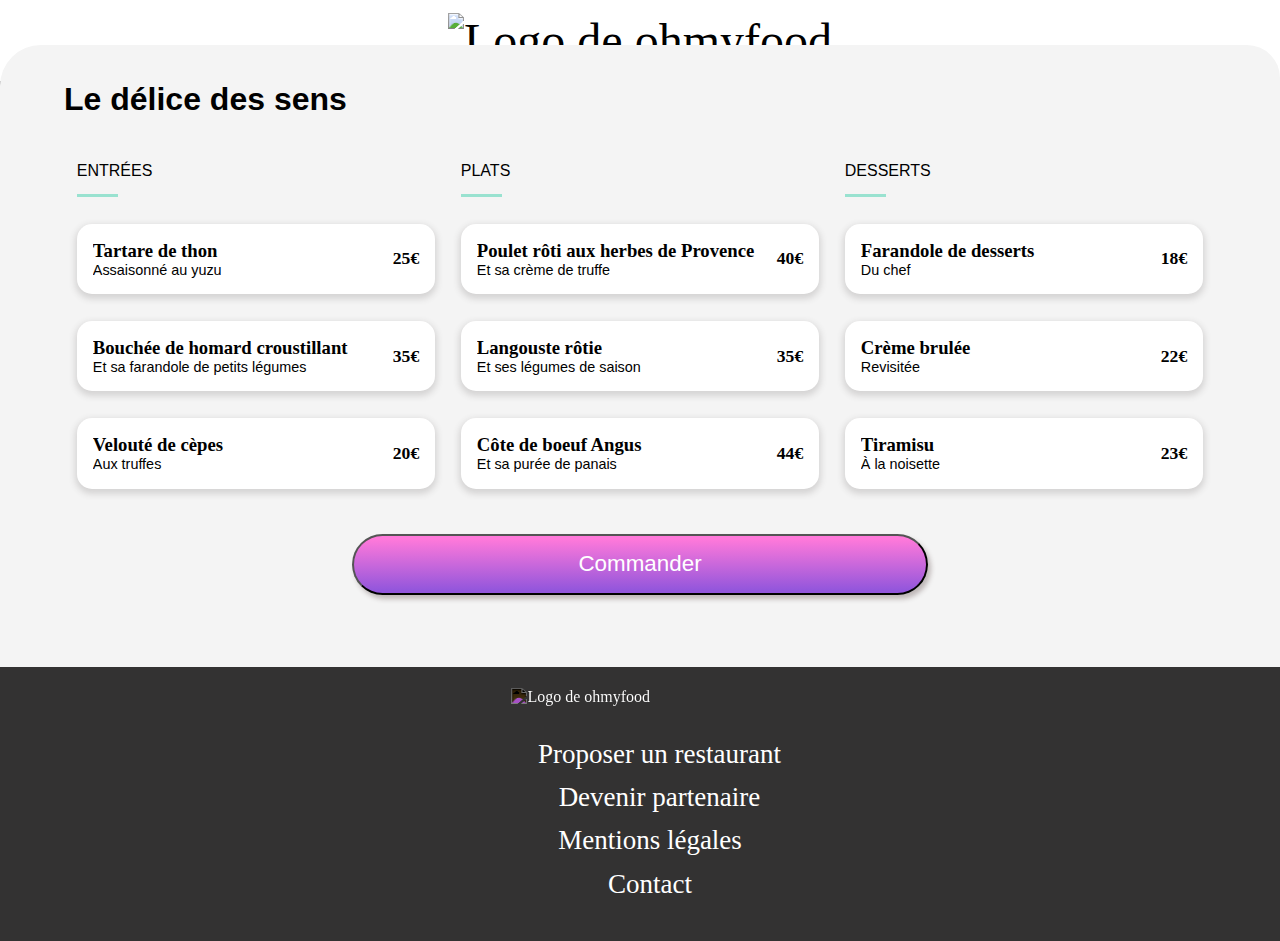
==== restaurants/delice-des-sens.html @ e6e6e53a "fixes animations" ====
<!DOCTYPE html>
<html lang="fr">
    <head>
        <meta charset="utf-8" />
        <link rel="stylesheet" href="https://cdnjs.cloudflare.com/ajax/libs/font-awesome/5.15.3/css/all.min.css" integrity="sha512-iBBXm8fW90+nuLcSKlbmrPcLa0OT92xO1BIsZ+ywDWZCvqsWgccV3gFoRBv0z+8dLJgyAHIhR35VZc2oM/gI1w==" crossorigin="anonymous"/>
        <link rel="stylesheet" href="../styles/style-restaurants.css"/>
        <meta name="viewport" content="width=device-width, initial-scale=1.0" />
        <title>ohmyfood</title>
    </head>

    <body>
        <div id="container">
            
            <!-- Logo + Image header -->

            <header>
                    <div id="header-flex">
                        <a href="../index.html"><div id="return-arrow"><i class="fas fa-arrow-left"></i></div></a>
                        <a href=""><div id="logo"><img src="../img/ohmyfood@2x.svg" alt="Logo de ohmyfood" /></div></a>
                    </div>
                    <a href=""><div class="img-header"><img src="../img/img4.jpg" alt="photo plat"></div></a>
            </header>

            <section class="carte-restaurant">
                <div id="titre-restaurant">
                    <h2>Le délice des sens</h2>
                    <div class="heart">
                        <i class="far fa-heart empty-heart" aria-hidden="true"></i>
                        <i class="fas fa-heart full-heart" aria-hidden="true"></i>
                    </div>
                </div>

                    <!-- Entrees Menu -->

                <article id="menu-flex">
                    <div class="menu1">
                        <p class="titre-menu">ENTRÉES</p>
                        <div class="menu-content">
                            <div class="menu-texte">
                                <h3>Tartare de thon</h3>
                                <p>Assaisonné au yuzu</p>
                            </div>
                            <div class="bouton-vert">
                                <span>25€</span>
                                <div class="bouton-cache"><i class="fas fa-check-circle" aria-hidden="true"></i></div>
                            </div>
                        </div>

                        <div class="menu-content">
                            <div class="menu-texte">
                                <h3>Bouchée de homard croustillant</h3>
                                <p>Et sa farandole de petits légumes</p>
                            </div>
                            <div class="bouton-vert">
                                <span>35€</span>
                                <div class="bouton-cache"><i class="fas fa-check-circle" aria-hidden="true"></i></div>
                            </div>
                        </div>

                        <div class="menu-content">
                            <div class="menu-texte">
                                <h3>Velouté de cèpes</h3>
                                <p>Aux truffes</p>
                            </div>
                            <div class="bouton-vert">
                                <span>20€</span>
                                <div class="bouton-cache"><i class="fas fa-check-circle" aria-hidden="true"></i></div>
                            </div>
                        </div>
                    </div>

                            <!-- Plats Menu -->
                    <div class="menu1">
                        <p class="titre-menu">PLATS</p>
                        <div class="menu-content">
                            <div class="menu-texte">
                                <h3>Poulet rôti aux herbes de Provence</h3>
                                <p>Et sa crème de truffe</p>
                            </div>
                            <div class="bouton-vert">
                                <span>40€</span>
                                <div class="bouton-cache"><i class="fas fa-check-circle" aria-hidden="true"></i></div>
                            </div>
                        </div>

                        <div class="menu-content">
                            <div class="menu-texte">
                                <h3>Langouste rôtie</h3>
                                <p>Et ses légumes de saison</p>
                            </div>
                            <div class="bouton-vert">
                                <span>35€</span>
                                <div class="bouton-cache"><i class="fas fa-check-circle" aria-hidden="true"></i></div>
                            </div>
                        </div>

                        <div class="menu-content">
                            <div class="menu-texte">
                                <h3>Côte de boeuf Angus</h3>
                                <p>Et sa purée de panais</p>
                            </div>
                            <div class="bouton-vert">
                                <span>44€</span>
                                <div class="bouton-cache"><i class="fas fa-check-circle" aria-hidden="true"></i></div>
                            </div>
                        </div>
                    </div>
                            <!-- Desserts Menu -->
                    <div class="menu1">
                        <p class="titre-menu">DESSERTS</p>
                        <div class="menu-content">
                            <div class="menu-texte">
                                <h3>Farandole de desserts</h3>
                                <p>Du chef</p>
                            </div>
                            <div class="bouton-vert">
                                <span>18€</span>
                                <div class="bouton-cache"><i class="fas fa-check-circle" aria-hidden="true"></i></div>
                            </div>
                        </div>

                        <div class="menu-content">
                            <div class="menu-texte">
                                <h3>Crème brulée</h3>
                                <p>Revisitée</p>
                            </div>
                            <div class="bouton-vert">
                                <span>22€</span>
                                <div class="bouton-cache"><i class="fas fa-check-circle" aria-hidden="true"></i></div>
                            </div>
                        </div>

                        <div class="menu-content">
                            <div class="menu-texte">
                                <h3>Tiramisu</h3>
                                <p>À la noisette</p>
                            </div>
                            <div class="bouton-vert">
                                <span>23€</span>
                                <div class="bouton-cache"><i class="fas fa-check-circle" aria-hidden="true"></i></div>
                            </div>
                        </div>
                    </div>
                </article>

                <button class="commander">Commander</button>
            </section>
            
            <footer>
                <div id="image"> <img src="../img/ohmyfood@2x.svg" alt="Logo de ohmyfood" /> </div>
                    <ul>
                        <li><i class="fas fa-utensils"></i><a href="#">Proposer un restaurant</a></li>
                        <li><i class="fas fa-hands-helping"></i><a href="#">Devenir partenaire</a></li>
                        <li><a href="#">Mentions légales</a></li>
                        <li><a href="mailto:contactohmyfood@gmail.com">Contact</a></li>
                    </ul>
            </footer>
        </div>
    </body>
</html>
---- styles/style-restaurants.css ----
@font-face
{
    font-family: "Shrikhand";
    src: url('fonts/shrikhand/Shrikhand-Regular.otf') format('truetype');
    font-weight: normal;
    font-style: normal;

    font-family: "Roboto";
    src: url('fonts/roboto/Roboto-Regular.ttf') format('truetype');
    font-weight: normal;
    font-style: normal;

    font-family: "Roboto-h2";
    src: url('fonts/roboto/RobotoCondensed-BoldItalic.ttf') format('truetype');
}

h2 /*  logo et titres */
{
    font-family: "Shrikhand", arial, sans-serif;
} 

h3
{
    margin: 0;
}

p /* texte */
{
    font-family: "Roboto", arial, sans-serif;
    margin: 0;
}

a
{
    text-decoration: none;
    color: black;
    margin: 0;
}

#header-flex
{
    display: flex;
    justify-content: center;
    align-items: center;
    height: 9vh;
    width: 100%;
    position: relative;
}

#return-arrow 
{
	font-size: 1.3em;
	position: absolute;
	left: 4vw;
	top: 1em;
}

#logo
{
    font-size: 3em;
}

body
{
    width: 100%;
    margin: 0;
}

#container
{
    width: 100%;
}

.img-header img 
{
	height: 59vw;
	width: 100%;
	object-fit: cover;
}

.carte-restaurant 
{
	padding: 1vh 5vw;
	background: #f4f4f4;
	border-radius: 41px 33px 0 0;
	position: relative;
	margin-top: -6vh;
}

#titre-restaurant
{
    display: flex;
    align-items: center;
}

#titre-restaurant .heart 
{
	position: relative;
	font-size: 2em;
	left: 10vw;
}

#titre-restaurant .empty-heart
{
	position: relative;
}

#titre-restaurant .full-heart
{
	position: absolute;
    opacity: 0;
    background: linear-gradient(#FF79DA, #9356DC);
    background-clip: border-box;
    -webkit-background-clip: text;
    -webkit-text-fill-color: transparent;
    right: 0em;
    bottom: 4px;   
}

#titre-restaurant .full-heart:hover
{
    transition: 800ms ease-in-out;
    opacity: 1;
}

#titre-restaurant h2
{
    font-family: "Roboto-h2", arial, sans-serif;
    font-size: 2em;
}

.titre-menu
{
	padding: 2vh 0vw 1.5vh 0vw;
	border-bottom: 3px solid #99E2D0;
	width: 2.6em;
}

.menu-content 
{
    display: flex;
    justify-content: space-between;
    height: 2.4em;
	background: white;
	margin: 3vh 0vw;
	padding: 1em 1em;
	border-radius: 15px;
	box-shadow: 0px 3px 6px 2px #d5d4d4;
	cursor: pointer;
    animation: cascade ease-in 1s;
}

@keyframes cascade
{
    0%{
        opacity: 0;
        transform: translateY(20%);
    }
   
    100%{
    opacity: 1;
    transform: translateY(0%);
    }
}

.menu1:nth-child(1) 
{
    animation: cascade 0.6s;
}

.menu1:nth-child(2)
{
    animation: cascade 0.8s;
}

.menu1:nth-child(3)
{
    animation: cascade 1.2s;
}

.menu-content .menu-texte
{
    overflow-x: clip;
    text-overflow: ellipsis;
    white-space: nowrap;
    width: 87%;
}

.menu-content .menu-texte p
{
    font-size: 0.9em;
}

.menu-content span
{    
    font-weight: bold;
    font-size: 1.1em;
    margin-right: 1em;
}

.menu-content .bouton-vert
{
	display: flex;
    align-items: center;
}

.menu-content .bouton-cache 
{
	width: 0;
	background: #99E2D0;
	border-radius: 0 20px 20px 0;
	color: #fff;
    transform: scaleX(0);
    overflow: hidden;
    transition: transform 500ms ease-in-out;
    transform-origin: center right;
    margin-right: -1.1em;
}

.menu-content:hover .bouton-cache {
	transform: scaleX(1);
    padding: 29px 42px 25px 21px;
}

.menu-content:hover .fas
{
    transform: rotate(1turn);
    transition: transform 500ms ease-in-out;
}

section .commander 
{
	color: #FFF;
	font-size: 1.4em;
	background: linear-gradient(#FF79DA 5%, #9356DC 95%);
	padding: 0.7em;
	border-radius: 36px;
	width: 8.5em;
	margin: 2vh 0vw 7vh 15vw;
	cursor: pointer;
	box-shadow: 3px 4px 5px 0 #beb7b7;
}

section .commander:hover
{
    background: linear-gradient(0deg,#9e70d6, #eb92d1);
    box-shadow: 4px 5px 6px 2px #cac6c6;
}

footer
{
    background: #333232;
    padding: 21px 0px 8px 20px;
}

footer #image
{
    width: 6em;
    filter: invert(1);
}

footer img
{
    width: 100%;
}

footer ul
{
    color: rgb(250, 250, 250);
    text-decoration: none;
    list-style-type: none;
    padding: 0;
    font-size: 1.1em;
    line-height: 1.6;
}

footer a
{
    color: white;
}

footer .fas
{
    font-size: 0.7em;
    margin-right: 1em;
    width: 1em;
}

@media screen and (min-width: 600px)
{

    section .commander 
    {
        width: 50%;
        margin: 2vh 0vw 7vh 25%;
    }

    footer #image 
    {
        margin-left: 39%;
        width: 22%;
    }

    footer ul 
    {
        text-align: center;
        font-size: 3vh;
    }

}

@media screen and (min-width: 1280px)
{
    #container
    {
        max-width: 1440px;
        display: flex;
        margin: auto;
        flex-direction: column;
    }

    .img-header img 
    {
        height: 43vw;
    }

    .menu1
    {
        width: 30vw;
        padding: 0vh 1vw 0vh 1vw;
    }

    #menu-flex
    {
        display: flex;
    }

    #titre-restaurant .heart {
        left: 62vw;
    }
}

@media screen and (min-width: 1700px) 
{
    #titre-restaurant .heart {
        left: 10vw;
    }
}
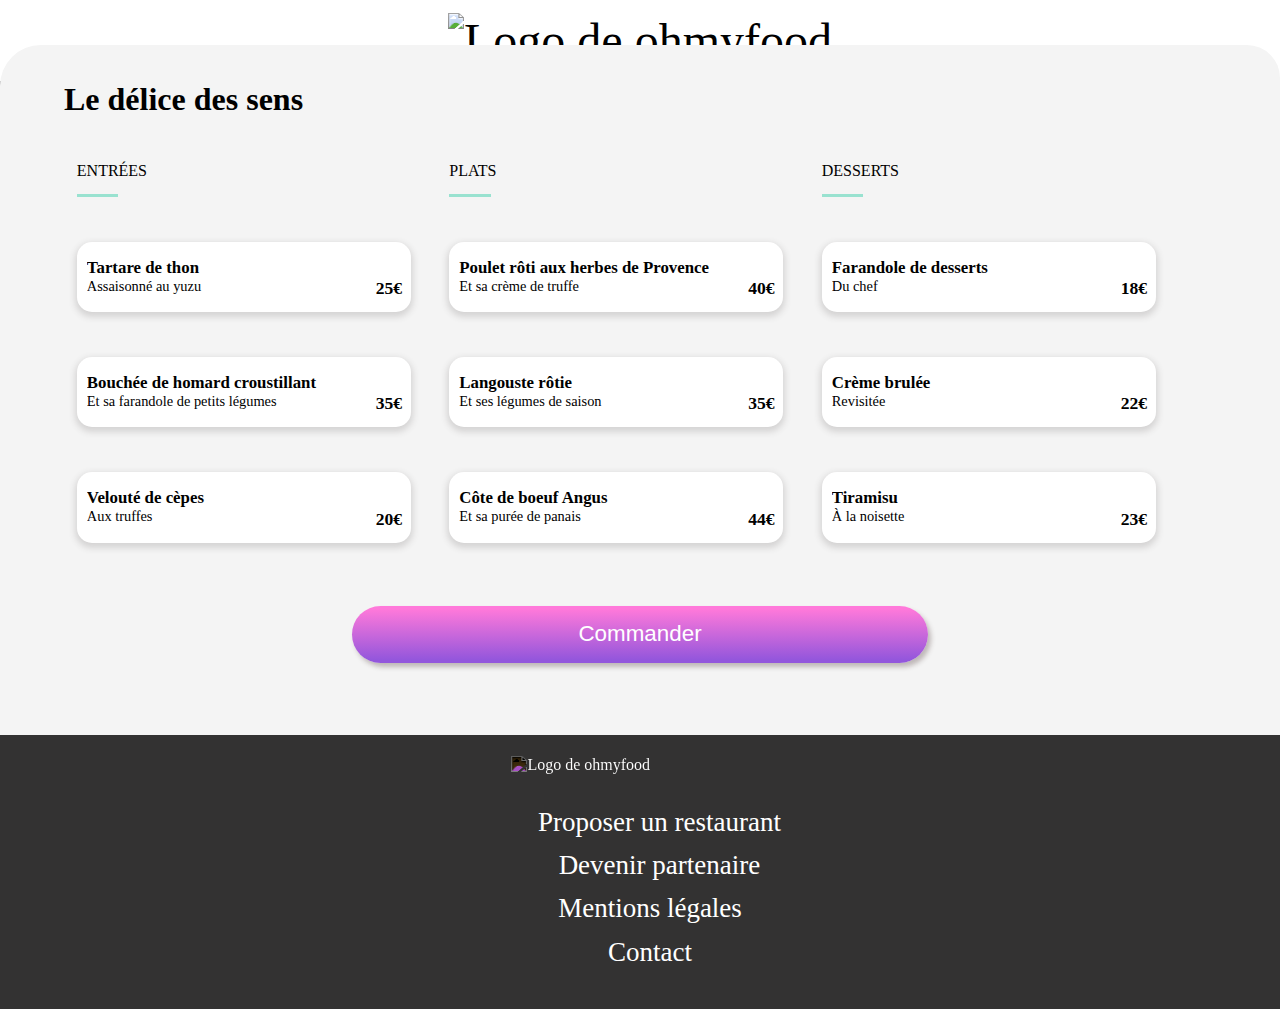
==== commit f5dc6bce: "fixed fonts" ====
--- a/restaurants/delice-des-sens.html
+++ b/restaurants/delice-des-sens.html
@@ -1,160 +1,161 @@
-<!DOCTYPE html>
-<html lang="fr">
-    <head>
-        <meta charset="utf-8" />
-        <link rel="stylesheet" href="https://cdnjs.cloudflare.com/ajax/libs/font-awesome/5.15.3/css/all.min.css" integrity="sha512-iBBXm8fW90+nuLcSKlbmrPcLa0OT92xO1BIsZ+ywDWZCvqsWgccV3gFoRBv0z+8dLJgyAHIhR35VZc2oM/gI1w==" crossorigin="anonymous"/>
-        <link rel="stylesheet" href="../styles/style-restaurants.css"/>
-        <meta name="viewport" content="width=device-width, initial-scale=1.0" />
-        <title>ohmyfood</title>
-    </head>
-
-    <body>
-        <div id="container">
-            
-            <!-- Logo + Image header -->
-
-            <header>
-                    <div id="header-flex">
-                        <a href="../index.html"><div id="return-arrow"><i class="fas fa-arrow-left"></i></div></a>
-                        <a href=""><div id="logo"><img src="../img/ohmyfood@2x.svg" alt="Logo de ohmyfood" /></div></a>
-                    </div>
-                    <a href=""><div class="img-header"><img src="../img/img4.jpg" alt="photo plat"></div></a>
-            </header>
-
-            <section class="carte-restaurant">
-                <div id="titre-restaurant">
-                    <h2>Le délice des sens</h2>
-                    <div class="heart">
-                        <i class="far fa-heart empty-heart" aria-hidden="true"></i>
-                        <i class="fas fa-heart full-heart" aria-hidden="true"></i>
-                    </div>
-                </div>
-
-                    <!-- Entrees Menu -->
-
-                <article id="menu-flex">
-                    <div class="menu1">
-                        <p class="titre-menu">ENTRÉES</p>
-                        <div class="menu-content">
-                            <div class="menu-texte">
-                                <h3>Tartare de thon</h3>
-                                <p>Assaisonné au yuzu</p>
-                            </div>
-                            <div class="bouton-vert">
-                                <span>25€</span>
-                                <div class="bouton-cache"><i class="fas fa-check-circle" aria-hidden="true"></i></div>
-                            </div>
-                        </div>
-
-                        <div class="menu-content">
-                            <div class="menu-texte">
-                                <h3>Bouchée de homard croustillant</h3>
-                                <p>Et sa farandole de petits légumes</p>
-                            </div>
-                            <div class="bouton-vert">
-                                <span>35€</span>
-                                <div class="bouton-cache"><i class="fas fa-check-circle" aria-hidden="true"></i></div>
-                            </div>
-                        </div>
-
-                        <div class="menu-content">
-                            <div class="menu-texte">
-                                <h3>Velouté de cèpes</h3>
-                                <p>Aux truffes</p>
-                            </div>
-                            <div class="bouton-vert">
-                                <span>20€</span>
-                                <div class="bouton-cache"><i class="fas fa-check-circle" aria-hidden="true"></i></div>
-                            </div>
-                        </div>
-                    </div>
-
-                            <!-- Plats Menu -->
-                    <div class="menu1">
-                        <p class="titre-menu">PLATS</p>
-                        <div class="menu-content">
-                            <div class="menu-texte">
-                                <h3>Poulet rôti aux herbes de Provence</h3>
-                                <p>Et sa crème de truffe</p>
-                            </div>
-                            <div class="bouton-vert">
-                                <span>40€</span>
-                                <div class="bouton-cache"><i class="fas fa-check-circle" aria-hidden="true"></i></div>
-                            </div>
-                        </div>
-
-                        <div class="menu-content">
-                            <div class="menu-texte">
-                                <h3>Langouste rôtie</h3>
-                                <p>Et ses légumes de saison</p>
-                            </div>
-                            <div class="bouton-vert">
-                                <span>35€</span>
-                                <div class="bouton-cache"><i class="fas fa-check-circle" aria-hidden="true"></i></div>
-                            </div>
-                        </div>
-
-                        <div class="menu-content">
-                            <div class="menu-texte">
-                                <h3>Côte de boeuf Angus</h3>
-                                <p>Et sa purée de panais</p>
-                            </div>
-                            <div class="bouton-vert">
-                                <span>44€</span>
-                                <div class="bouton-cache"><i class="fas fa-check-circle" aria-hidden="true"></i></div>
-                            </div>
-                        </div>
-                    </div>
-                            <!-- Desserts Menu -->
-                    <div class="menu1">
-                        <p class="titre-menu">DESSERTS</p>
-                        <div class="menu-content">
-                            <div class="menu-texte">
-                                <h3>Farandole de desserts</h3>
-                                <p>Du chef</p>
-                            </div>
-                            <div class="bouton-vert">
-                                <span>18€</span>
-                                <div class="bouton-cache"><i class="fas fa-check-circle" aria-hidden="true"></i></div>
-                            </div>
-                        </div>
-
-                        <div class="menu-content">
-                            <div class="menu-texte">
-                                <h3>Crème brulée</h3>
-                                <p>Revisitée</p>
-                            </div>
-                            <div class="bouton-vert">
-                                <span>22€</span>
-                                <div class="bouton-cache"><i class="fas fa-check-circle" aria-hidden="true"></i></div>
-                            </div>
-                        </div>
-
-                        <div class="menu-content">
-                            <div class="menu-texte">
-                                <h3>Tiramisu</h3>
-                                <p>À la noisette</p>
-                            </div>
-                            <div class="bouton-vert">
-                                <span>23€</span>
-                                <div class="bouton-cache"><i class="fas fa-check-circle" aria-hidden="true"></i></div>
-                            </div>
-                        </div>
-                    </div>
-                </article>
-
-                <button class="commander">Commander</button>
-            </section>
-            
-            <footer>
-                <div id="image"> <img src="../img/ohmyfood@2x.svg" alt="Logo de ohmyfood" /> </div>
-                    <ul>
-                        <li><i class="fas fa-utensils"></i><a href="#">Proposer un restaurant</a></li>
-                        <li><i class="fas fa-hands-helping"></i><a href="#">Devenir partenaire</a></li>
-                        <li><a href="#">Mentions légales</a></li>
-                        <li><a href="mailto:contactohmyfood@gmail.com">Contact</a></li>
-                    </ul>
-            </footer>
-        </div>
-    </body>
+<!DOCTYPE html>
+<html lang="fr">
+    <head>
+        <meta charset="utf-8" />
+        <link rel="stylesheet" href="https://cdnjs.cloudflare.com/ajax/libs/font-awesome/5.15.3/css/all.min.css" integrity="sha512-iBBXm8fW90+nuLcSKlbmrPcLa0OT92xO1BIsZ+ywDWZCvqsWgccV3gFoRBv0z+8dLJgyAHIhR35VZc2oM/gI1w==" crossorigin="anonymous"/>
+        <link rel="stylesheet" href="../styles/style-restaurants.css"/>
+        <meta name="viewport" content="width=device-width, initial-scale=1.0" />
+        <title>ohmyfood</title>
+    </head>
+
+    <body>
+        <div id="container">
+            
+            <!-- Logo + Image header -->
+
+            <header>
+                    <div id="header-flex">
+                        <a href="../index.html"><div id="return-arrow"><i class="fas fa-arrow-left"></i></div></a>
+                        <a href=""><div id="logo"><img src="../img/ohmyfood@2x.svg" alt="Logo de ohmyfood" /></div></a>
+                    </div>
+                    <a href=""><div class="img-header"><img src="../img/img4.jpg" alt="photo plat"></div></a>
+            </header>
+
+            <section class="carte-restaurant">
+                <div id="titre-restaurant">
+                    <h2>Le délice des sens</h2>
+                    <div class="heart">
+                        <i class="far fa-heart empty-heart" aria-hidden="true"></i>
+                        <i class="fas fa-heart full-heart" aria-hidden="true"></i>
+                    </div>
+                </div>
+
+                    <!-- Entrees Menu -->
+
+                <article id="menu-flex">
+                    <div class="menu1">
+                        <p class="titre-menu">ENTRÉES</p>
+                        <div class="menu-content">
+                            <div class="menu-texte">
+                                <h3>Tartare de thon</h3>
+                                <p>Assaisonné au yuzu</p>
+                            </div>
+                            <div class="bouton-vert">
+                                <span>25€</span>
+                                <div class="bouton-cache"><i class="fas fa-check-circle" aria-hidden="true"></i></div>
+                            </div>
+                        </div>
+
+                        <div class="menu-content">
+                            <div class="menu-texte">
+                                <h3>Bouchée de homard croustillant</h3>
+                                <p>Et sa farandole de petits légumes</p>
+                            </div>
+                            <div class="bouton-vert">
+                                <span>35€</span>
+                                <div class="bouton-cache"><i class="fas fa-check-circle" aria-hidden="true"></i></div>
+                            </div>
+                        </div>
+
+                        <div class="menu-content">
+                            <div class="menu-texte">
+                                <h3>Velouté de cèpes</h3>
+                                <p>Aux truffes</p>
+                            </div>
+                            <div class="bouton-vert">
+                                <span>20€</span>
+                                <div class="bouton-cache"><i class="fas fa-check-circle" aria-hidden="true"></i></div>
+                            </div>
+                        </div>
+                    </div>
+
+                            <!-- Plats Menu -->
+                    <div class="menu1">
+                        <p class="titre-menu">PLATS</p>
+                        <div class="menu-content">
+                            <div class="menu-texte">
+                                <h3>Poulet rôti aux herbes de Provence</h3>
+                                <p>Et sa crème de truffe</p>
+                            </div>
+                            <div class="bouton-vert">
+                                <span>40€</span>
+                                <div class="bouton-cache"><i class="fas fa-check-circle" aria-hidden="true"></i></div>
+                            </div>
+                        </div>
+
+                        <div class="menu-content">
+                            <div class="menu-texte">
+                                <h3>Langouste rôtie</h3>
+                                <p>Et ses légumes de saison</p>
+                            </div>
+                            <div class="bouton-vert">
+                                <span>35€</span>
+                                <div class="bouton-cache"><i class="fas fa-check-circle" aria-hidden="true"></i></div>
+                            </div>
+                        </div>
+
+                        <div class="menu-content">
+                            <div class="menu-texte">
+                                <h3>Côte de boeuf Angus</h3>
+                                <p>Et sa purée de panais</p>
+                            </div>
+                            <div class="bouton-vert">
+                                <span>44€</span>
+                                <div class="bouton-cache"><i class="fas fa-check-circle" aria-hidden="true"></i></div>
+                            </div>
+                        </div>
+                    </div>
+                            <!-- Desserts Menu -->
+                    <div class="menu1">
+                        <p class="titre-menu">DESSERTS</p>
+                        <div class="menu-content">
+                            <div class="menu-texte">
+                                <h3>Farandole de desserts</h3>
+                                <p>Du chef</p>
+                            </div>
+                            <div class="bouton-vert">
+                                <span>18€</span>
+                                <div class="bouton-cache"><i class="fas fa-check-circle" aria-hidden="true"></i></div>
+                            </div>
+                        </div>
+
+                        <div class="menu-content">
+                            <div class="menu-texte">
+                                <h3>Crème brulée</h3>
+                                <p>Revisitée</p>
+                            </div>
+                            <div class="bouton-vert">
+                                <span>22€</span>
+                                <div class="bouton-cache"><i class="fas fa-check-circle" aria-hidden="true"></i></div>
+                            </div>
+                        </div>
+
+                        <div class="menu-content">
+                            <div class="menu-texte">
+                                <h3>Tiramisu</h3>
+                                <p>À la noisette</p>
+                            </div>
+                            <div class="bouton-vert">
+                                <span>23€</span>
+                                <div class="bouton-cache"><i class="fas fa-check-circle" aria-hidden="true"></i></div>
+                            </div>
+                        </div>
+                    </div>
+                </article>
+                <div id="btn">
+                    <button class="commander">Commander</button>
+                </div>
+            </section>
+            
+            <footer>
+                <div id="image"> <img src="../img/ohmyfood@2x.svg" alt="Logo de ohmyfood" /> </div>
+                    <ul>
+                        <li><i class="fas fa-utensils"></i><a href="#">Proposer un restaurant</a></li>
+                        <li><i class="fas fa-hands-helping"></i><a href="#">Devenir partenaire</a></li>
+                        <li><a href="#">Mentions légales</a></li>
+                        <li><a href="mailto:contactohmyfood@gmail.com">Contact</a></li>
+                    </ul>
+            </footer>
+        </div>
+    </body>
 </html>--- a/styles/style-restaurants.css
+++ b/styles/style-restaurants.css
@@ -1,349 +1,354 @@
-
-@font-face
-{
-    font-family: "Shrikhand";
-    src: url('fonts/shrikhand/Shrikhand-Regular.otf') format('truetype');
-    font-weight: normal;
-    font-style: normal;
-
-    font-family: "Roboto";
-    src: url('fonts/roboto/Roboto-Regular.ttf') format('truetype');
-    font-weight: normal;
-    font-style: normal;
-
-    font-family: "Roboto-h2";
-    src: url('fonts/roboto/RobotoCondensed-BoldItalic.ttf') format('truetype');
-}
-
-h2 /*  logo et titres */
-{
-    font-family: "Shrikhand", arial, sans-serif;
-} 
-
-h3
-{
-    margin: 0;
-}
-
-p /* texte */
-{
-    font-family: "Roboto", arial, sans-serif;
-    margin: 0;
-}
-
-a
-{
-    text-decoration: none;
-    color: black;
-    margin: 0;
-}
-
-#header-flex
-{
-    display: flex;
-    justify-content: center;
-    align-items: center;
-    height: 9vh;
-    width: 100%;
-    position: relative;
-}
-
-#return-arrow 
-{
-	font-size: 1.3em;
-	position: absolute;
-	left: 4vw;
-	top: 1em;
-}
-
-#logo
-{
-    font-size: 3em;
-}
-
-body
-{
-    width: 100%;
-    margin: 0;
-}
-
-#container
-{
-    width: 100%;
-}
-
-.img-header img 
-{
-	height: 59vw;
-	width: 100%;
-	object-fit: cover;
-}
-
-.carte-restaurant 
-{
-	padding: 1vh 5vw;
-	background: #f4f4f4;
-	border-radius: 41px 33px 0 0;
-	position: relative;
-	margin-top: -6vh;
-}
-
-#titre-restaurant
-{
-    display: flex;
-    align-items: center;
-}
-
-#titre-restaurant .heart 
-{
-	position: relative;
-	font-size: 2em;
-	left: 10vw;
-}
-
-#titre-restaurant .empty-heart
-{
-	position: relative;
-}
-
-#titre-restaurant .full-heart
-{
-	position: absolute;
-    opacity: 0;
-    background: linear-gradient(#FF79DA, #9356DC);
-    background-clip: border-box;
-    -webkit-background-clip: text;
-    -webkit-text-fill-color: transparent;
-    right: 0em;
-    bottom: 4px;   
-}
-
-#titre-restaurant .full-heart:hover
-{
-    transition: 800ms ease-in-out;
-    opacity: 1;
-}
-
-#titre-restaurant h2
-{
-    font-family: "Roboto-h2", arial, sans-serif;
-    font-size: 2em;
-}
-
-.titre-menu
-{
-	padding: 2vh 0vw 1.5vh 0vw;
-	border-bottom: 3px solid #99E2D0;
-	width: 2.6em;
-}
-
-.menu-content 
-{
-    display: flex;
-    justify-content: space-between;
-    height: 2.4em;
-	background: white;
-	margin: 3vh 0vw;
-	padding: 1em 1em;
-	border-radius: 15px;
-	box-shadow: 0px 3px 6px 2px #d5d4d4;
-	cursor: pointer;
-    animation: cascade ease-in 1s;
-}
-
-@keyframes cascade
-{
-    0%{
-        opacity: 0;
-        transform: translateY(20%);
-    }
-   
-    100%{
-    opacity: 1;
-    transform: translateY(0%);
-    }
-}
-
-.menu1:nth-child(1) 
-{
-    animation: cascade 0.6s;
-}
-
-.menu1:nth-child(2)
-{
-    animation: cascade 0.8s;
-}
-
-.menu1:nth-child(3)
-{
-    animation: cascade 1.2s;
-}
-
-.menu-content .menu-texte
-{
-    overflow-x: clip;
-    text-overflow: ellipsis;
-    white-space: nowrap;
-    width: 87%;
-}
-
-.menu-content .menu-texte p
-{
-    font-size: 0.9em;
-}
-
-.menu-content span
-{    
-    font-weight: bold;
-    font-size: 1.1em;
-    margin-right: 1em;
-}
-
-.menu-content .bouton-vert
-{
-	display: flex;
-    align-items: center;
-}
-
-.menu-content .bouton-cache 
-{
-	width: 0;
-	background: #99E2D0;
-	border-radius: 0 20px 20px 0;
-	color: #fff;
-    transform: scaleX(0);
-    overflow: hidden;
-    transition: transform 500ms ease-in-out;
-    transform-origin: center right;
-    margin-right: -1.1em;
-}
-
-.menu-content:hover .bouton-cache {
-	transform: scaleX(1);
-    padding: 29px 42px 25px 21px;
-}
-
-.menu-content:hover .fas
-{
-    transform: rotate(1turn);
-    transition: transform 500ms ease-in-out;
-}
-
-section .commander 
-{
-	color: #FFF;
-	font-size: 1.4em;
-	background: linear-gradient(#FF79DA 5%, #9356DC 95%);
-	padding: 0.7em;
-	border-radius: 36px;
-	width: 8.5em;
-	margin: 2vh 0vw 7vh 15vw;
-	cursor: pointer;
-	box-shadow: 3px 4px 5px 0 #beb7b7;
-}
-
-section .commander:hover
-{
-    background: linear-gradient(0deg,#9e70d6, #eb92d1);
-    box-shadow: 4px 5px 6px 2px #cac6c6;
-}
-
-footer
-{
-    background: #333232;
-    padding: 21px 0px 8px 20px;
-}
-
-footer #image
-{
-    width: 6em;
-    filter: invert(1);
-}
-
-footer img
-{
-    width: 100%;
-}
-
-footer ul
-{
-    color: rgb(250, 250, 250);
-    text-decoration: none;
-    list-style-type: none;
-    padding: 0;
-    font-size: 1.1em;
-    line-height: 1.6;
-}
-
-footer a
-{
-    color: white;
-}
-
-footer .fas
-{
-    font-size: 0.7em;
-    margin-right: 1em;
-    width: 1em;
-}
-
-@media screen and (min-width: 600px)
-{
-
-    section .commander 
-    {
-        width: 50%;
-        margin: 2vh 0vw 7vh 25%;
-    }
-
-    footer #image 
-    {
-        margin-left: 39%;
-        width: 22%;
-    }
-
-    footer ul 
-    {
-        text-align: center;
-        font-size: 3vh;
-    }
-
-}
-
-@media screen and (min-width: 1280px)
-{
-    #container
-    {
-        max-width: 1440px;
-        display: flex;
-        margin: auto;
-        flex-direction: column;
-    }
-
-    .img-header img 
-    {
-        height: 43vw;
-    }
-
-    .menu1
-    {
-        width: 30vw;
-        padding: 0vh 1vw 0vh 1vw;
-    }
-
-    #menu-flex
-    {
-        display: flex;
-    }
-
-    #titre-restaurant .heart {
-        left: 62vw;
-    }
-}
-
-@media screen and (min-width: 1700px) 
-{
-    #titre-restaurant .heart {
-        left: 10vw;
-    }
+
+@font-face
+{
+    font-family: "Shrikhand";
+    src: url('fonts/shrikhand/Shrikhand-Regular.ttf') format('truetype');
+    font-weight: normal;
+    font-style: normal;
+
+    font-family: "Roboto";
+    src: url('fonts/roboto/Roboto-Regular.ttf') format('truetype');
+    font-weight: normal;
+    font-style: normal;
+
+    font-family: "Roboto-h2";
+    src: url('fonts/roboto/RobotoCondensed-BoldItalic.ttf') format('truetype');
+}
+
+h2, h3 /*  logo et titres */
+{
+    font-family: "Shrikhand";
+} 
+
+h3
+{
+    margin: 0;
+}
+
+p /* texte */
+{
+    font-family: "Roboto";
+    margin: 0;
+}
+
+a
+{
+    text-decoration: none;
+    color: black;
+    margin: 0;
+}
+
+#header-flex
+{
+    display: flex;
+    justify-content: center;
+    align-items: center;
+    height: 9vh;
+    width: 100%;
+    position: relative;
+}
+
+#return-arrow 
+{
+	font-size: 1.3em;
+	position: absolute;
+	left: 4vw;
+	top: 1em;
+}
+
+#logo
+{
+    font-size: 3em;
+}
+
+body
+{
+    width: 100%;
+    margin: 0;
+}
+
+#container
+{
+    width: 100%;
+}
+
+.img-header img 
+{
+	height: 59vw;
+	width: 100%;
+	object-fit: cover;
+}
+
+.carte-restaurant 
+{
+	padding: 1vh 5vw;
+	background: #f4f4f4;
+	border-radius: 41px 33px 0 0;
+	position: relative;
+	margin-top: -6vh;
+}
+
+#titre-restaurant
+{
+    display: flex;
+    align-items: center;
+}
+
+#titre-restaurant .heart 
+{
+	position: relative;
+	font-size: 2em;
+	left: 10vw;
+}
+
+#titre-restaurant .empty-heart
+{
+	position: relative;
+}
+
+#titre-restaurant .full-heart
+{
+	position: absolute;
+    opacity: 0;
+    background: linear-gradient(#FF79DA, #9356DC);
+    background-clip: border-box;
+    -webkit-background-clip: text;
+    color: transparent;
+    right: 0em;
+    bottom: 4px;   
+}
+
+#titre-restaurant .full-heart:hover
+{
+    transition: 800ms ease-in-out;
+    opacity: 1;
+}
+
+#titre-restaurant h2
+{
+    font-size: 2em;
+}
+
+.titre-menu
+{
+	padding: 2vh 0vw 1.5vh 0vw;
+	border-bottom: 3px solid #99E2D0;
+	width: 2.6em;
+}
+
+.menu-content 
+{
+	display: flex;
+	justify-content: space-between;
+	height: 2.4em;
+	background: white;
+	margin: 5vh 0 5vh 0;
+	border-radius: 15px;
+	box-shadow: 0px 3px 6px 2px #d5d4d4;
+	cursor: pointer;
+	animation: cascade ease-in 1s;
+	padding: 16px 0px 16px 10px;
+}
+
+@keyframes cascade
+{
+    0%{
+        opacity: 0;
+        transform: translateY(20%);
+    }
+   
+    100%{
+    opacity: 1;
+    transform: translateY(0%);
+    }
+}
+
+.menu1:nth-child(1) 
+{
+    animation: cascade 0.6s;
+}
+
+.menu1:nth-child(2)
+{
+    animation: cascade 0.8s;
+}
+
+.menu1:nth-child(3)
+{
+    animation: cascade 1.2s;
+}
+
+.menu-content .menu-texte
+{
+    width: 84%;
+    text-overflow: ellipsis;
+    white-space: nowrap;
+    overflow: hidden;
+    font-size: 0.9em;
+}
+
+.menu-content p, .menu-content h3
+{
+    text-overflow: ellipsis;
+    white-space: nowrap;
+    overflow: hidden;
+}
+
+.menu-content span 
+{
+	font-weight: bold;
+	font-size: 1.1em;
+	margin-right: 0.5em;
+    margin-bottom: -1.3em;
+}
+
+.menu-content .bouton-vert
+{
+	display: flex;
+    align-items: center;
+    position: relative;
+}
+
+.menu-content .bouton-cache 
+{
+	width: 0;
+	background: #99E2D0;
+	border-radius: 0 17px 17px 0;
+	color: #fff;
+    transform: scaleX(0);
+    overflow: hidden;
+    transition: transform 700ms ease-in-out;
+    transform-origin: center right;
+}
+
+.menu-content:hover .bouton-cache {
+	transform: scaleX(1);
+    padding: 29px 42px 25px 21px;
+}
+
+.menu-content:hover .fas
+{
+    transform: rotate(1turn);
+    transition: transform 800ms ease-in-out;
+}
+
+section .commander 
+{
+    border: 0px;
+	color: #FFF;
+	font-size: 1.4em;
+	background: linear-gradient(#FF79DA 5%, #9356DC 95%);
+	padding: 0.7em;
+	border-radius: 36px;
+	width: 8.5em;
+	margin: 2vh 0vw 7vh 15vw;
+	cursor: pointer;
+	box-shadow: 3px 4px 5px 0 #beb7b7;
+}
+
+section .commander:hover
+{
+    background: linear-gradient(0deg,#9e70d6, #eb92d1);
+    box-shadow: 4px 5px 6px 2px #cac6c6;
+}
+
+footer
+{
+    background: #333232;
+    padding: 21px 0px 8px 20px;
+}
+
+footer #image
+{
+    width: 6em;
+    filter: invert(1);
+}
+
+footer img
+{
+    width: 100%;
+}
+
+footer ul
+{
+    color: rgb(250, 250, 250);
+    text-decoration: none;
+    list-style-type: none;
+    padding: 0;
+    font-size: 1.1em;
+    line-height: 1.6;
+}
+
+footer a
+{
+    color: white;
+    font-family: "Shrikhand";
+}
+
+footer .fas
+{
+    font-size: 0.7em;
+    margin-right: 1em;
+    width: 1em;
+}
+
+@media screen and (min-width: 600px)
+{
+
+    section .commander 
+    {
+        width: 50%;
+        margin: 2vh 0vw 7vh 25%;
+    }
+
+    footer #image 
+    {
+        margin-left: 39%;
+        width: 22%;
+    }
+
+    footer ul 
+    {
+        text-align: center;
+        font-size: 3vh;
+    }
+
+}
+
+@media screen and (min-width: 1280px)
+{
+    #container
+    {
+        max-width: 1440px;
+        display: flex;
+        margin: auto;
+        flex-direction: column;
+    }
+
+    .img-header img 
+    {
+        height: 43vw;
+    }
+
+    .menu1 
+    {
+        width: 29%;
+        padding: 0vh 2vw 0vh 1vw;
+    }
+
+    #menu-flex
+    {
+        display: flex;
+    }
+
+    #titre-restaurant .heart {
+        left: 62vw;
+    }
+}
+
+@media screen and (min-width: 1700px) 
+{
+    #titre-restaurant .heart {
+        left: 10vw;
+    }
 }